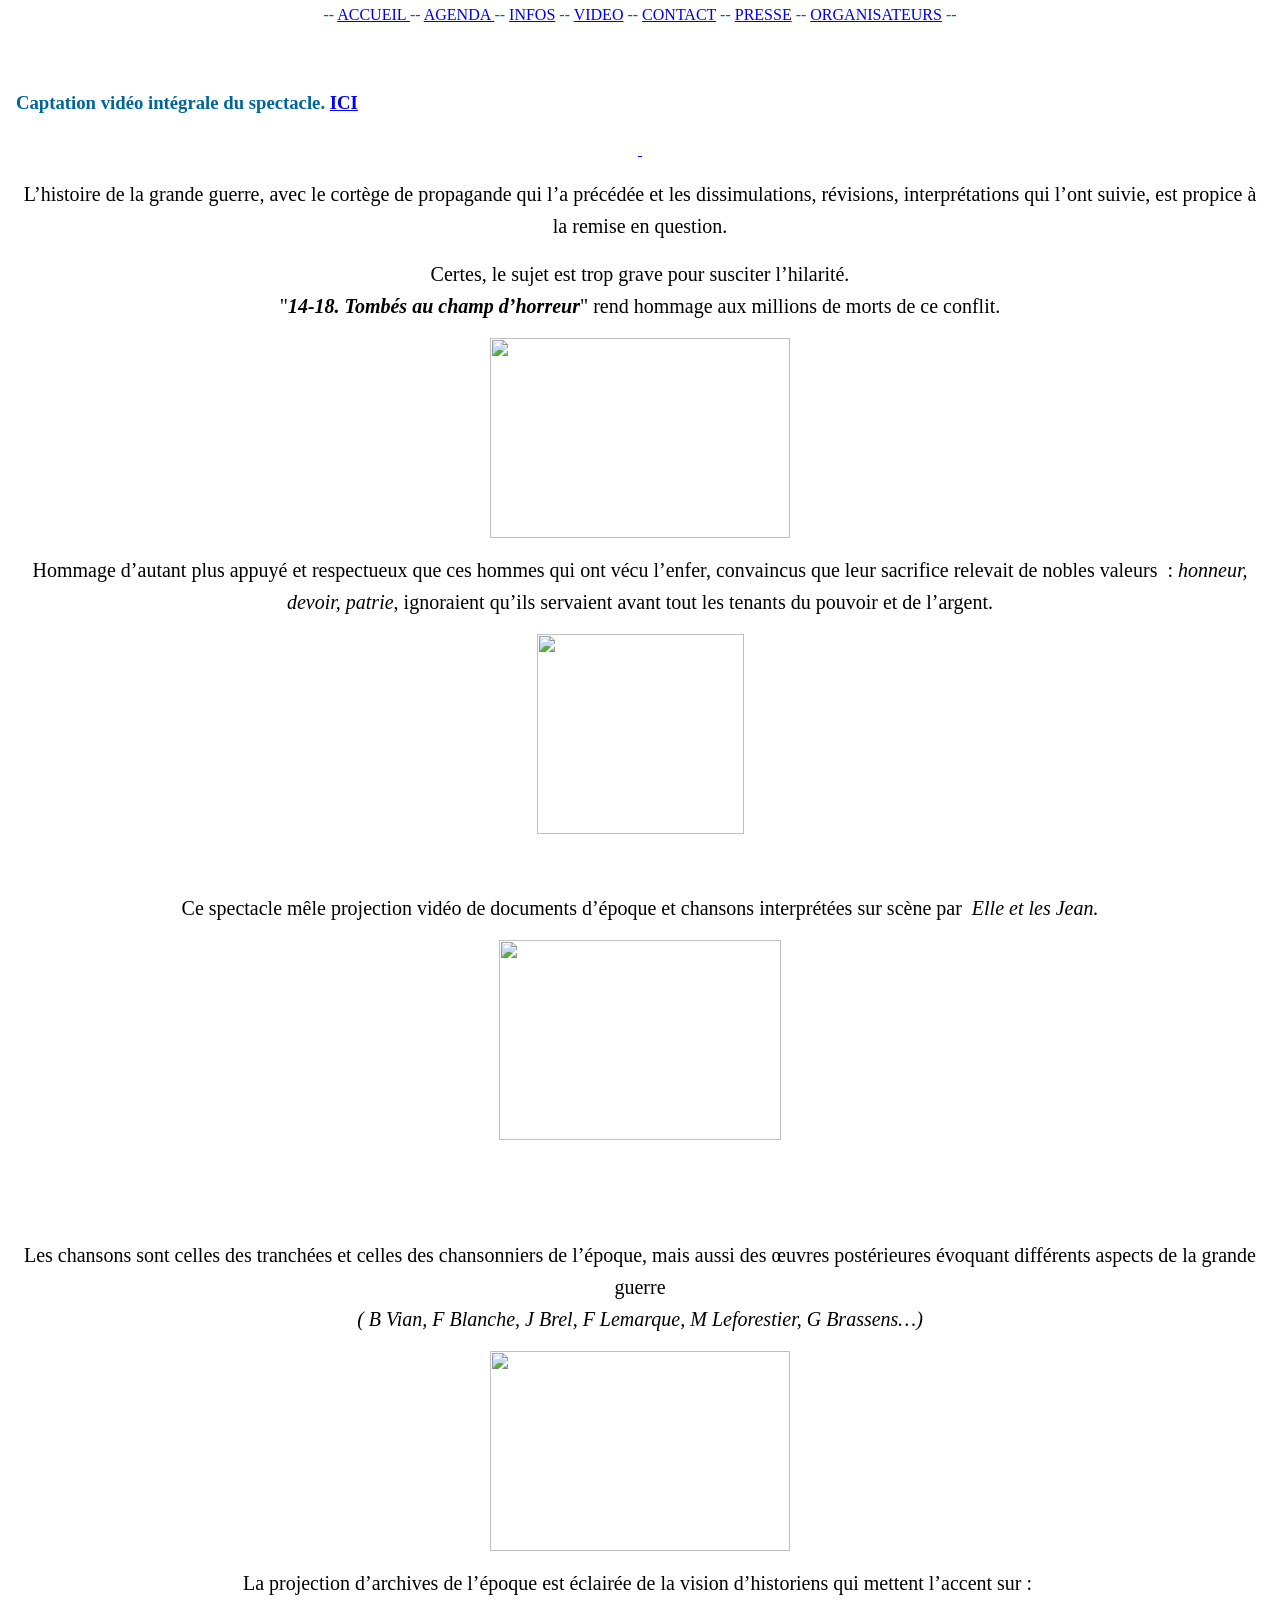
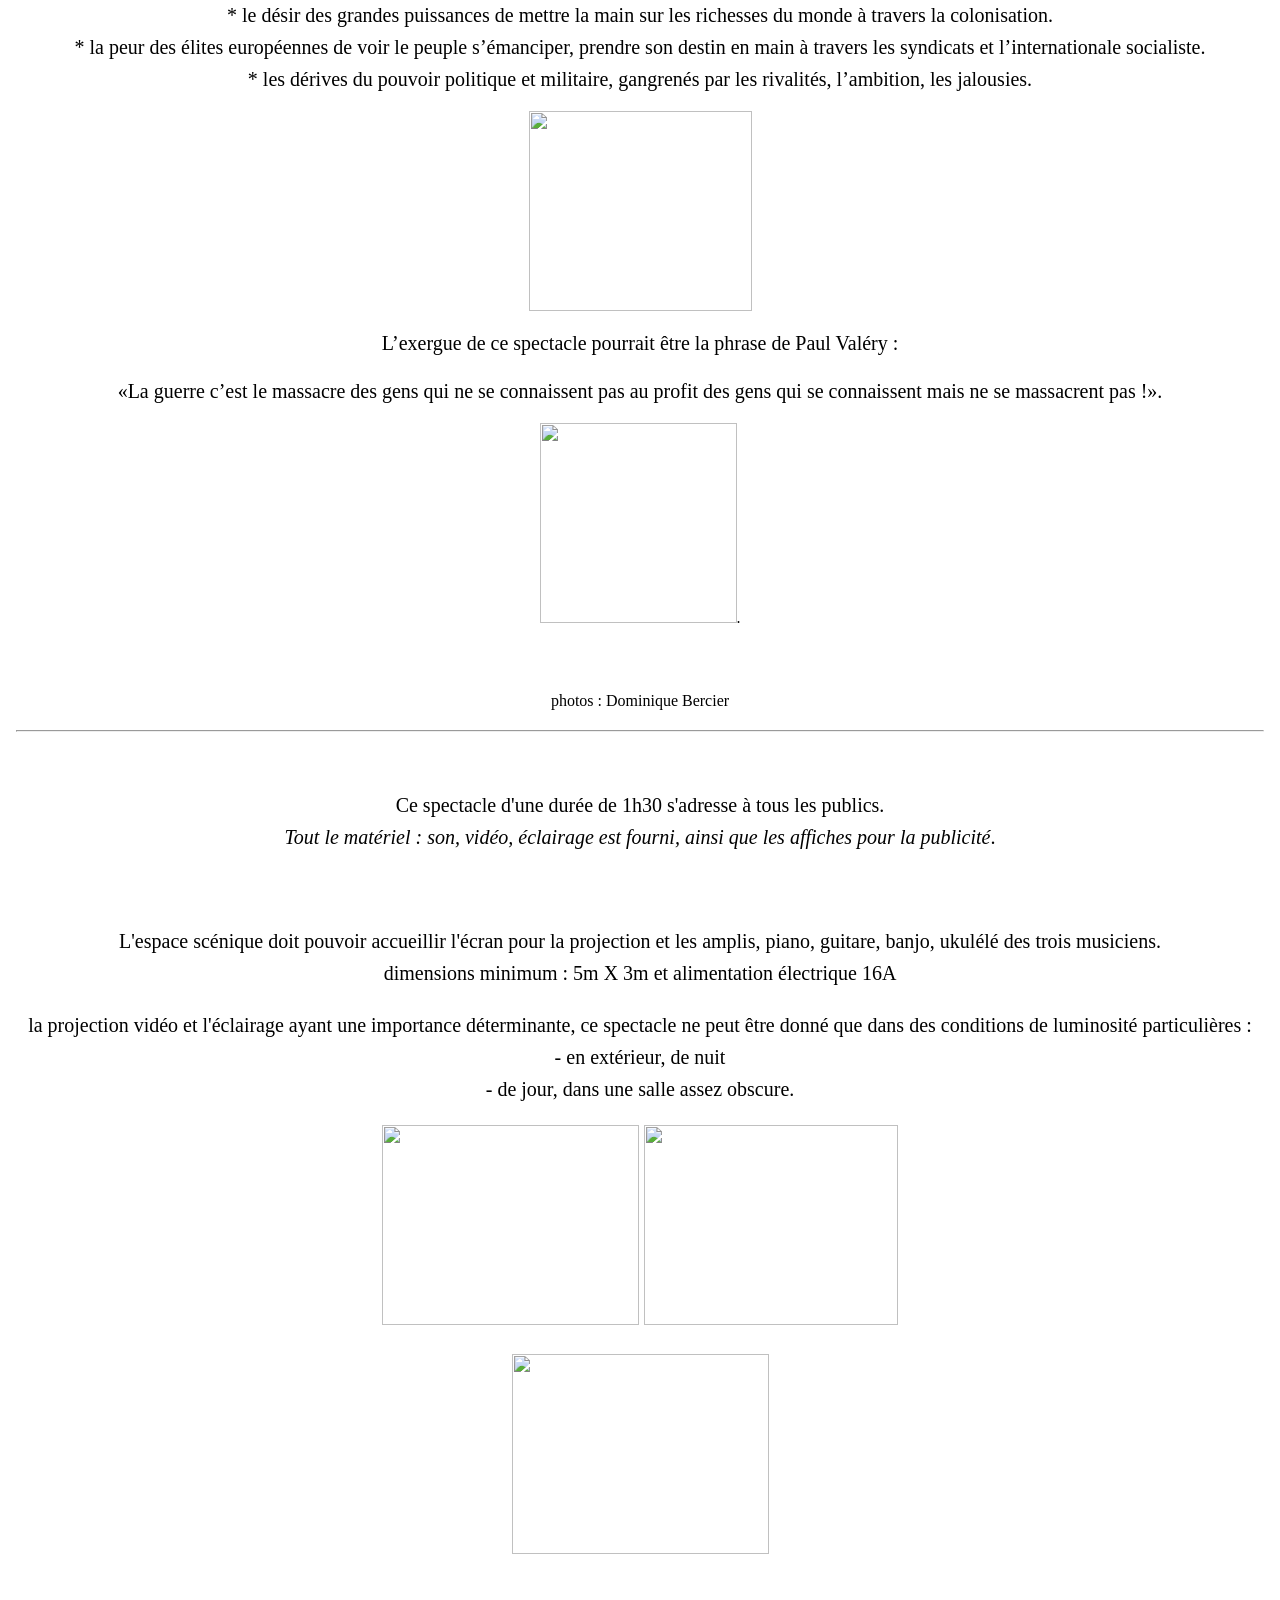
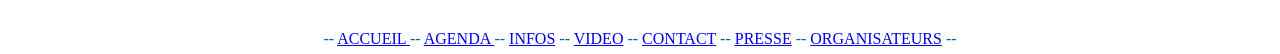
==== 14.htm @ 4e1763c3 "Add files via upload" ====
<!DOCTYPE HTML PUBLIC "-//W3C//DTD HTML 4.01 Transitional//EN"
"http://www.w3.org/TR/html4/loose.dtd">
<html>
<head>
<title> Elle et les Jean. 14 18, tomb�s au champ d'horreur</title>
<meta http-equiv="Content-Type" content="text/html; charset=iso-8859-1">
<meta name="viewport" content="width=device-width, initial-scale=1">
<link rel="stylesheet" href="style.css" />
<link rel="stylesheet" media="screen and (max-width: 640px)" href="smallscreen.css" type="text/css" />

<link rel="stylesheet" href="style.css" />
<style type="text/css">
<!--

body {
	background-color: #FFFFFF; padding:2px 1em;
}

margin-left: auto;
margin-right: auto;
width: 900px;

}

#global {

position:relative;
left:50%;
width:900px;
margin:0 0 0 -450px;

}
.style19 {font-size: 12px; font-weight: bold; }
.style25 {color: #FFFFFF}
.style8 {
	font-size: 16px;
	color: #000;
	font-family: Georgia, "Times New Roman", Times, serif;
}
.style12 {	font-size: 24px;
	color: #000000;
}
.style14 {font-size: 12px}
.style26 {
	color: #CCCCCC;
	font-size: 18px;
	text-align: justify;
}
.style28 {font-size: 12px; font-weight: bold; color: #FFFFFF; }
.Style30 {color: #FFFFFF; font-weight: bold; }
.Style31 {color: #FFFFFF; font-size: 12px; }
.style21 {color: #000000}
.Style32 {color: #99FF00}
.Style35 {
	font-size: 24px;
	font-weight: bold;
	color: #FF3333;
}
.Style45 {
	color: #99CC99;
	font-size: large;
}
.Style50 {font-size: larger; font-style: italic;}
.Style51 {font-family: Georgia, "Times New Roman", Times, serif}
.Style52 {
	font-family: Geneva, Arial, Helvetica, sans-serif;
	font-style: normal;
	font-size: 18px;
	color: #D6D6D6;
	text-align: justify;
}
.Style57 {
	color: #FFFF00;
	font-size: x-small;
}
.Style59 {
	font-family: Geneva, Arial, Helvetica, sans-serif;
	font-weight: bold;
	color: #FF0000;
	font-size: 16px;
}
.Style61 {
	color: #FF00FF;
	font-size: 12px;
	font-weight: bold;
}
.style62 {font-family: Geneva, Arial, Helvetica, sans-serif; font-weight: bold; color: #FFFFFF; }
.style63 {
	font-size: larger;
	font-family: Georgia, "Times New Roman", Times, serif;
	color: #000;
}
.style64 {font-size: 24px}
.style66 {font-family: Georgia, "Times New Roman", Times, serif; font-size: smaller; }
.style68 {font-family: Georgia, "Times New Roman", Times, serif; font-size: 18px; }
body,td,th {
	color: #006699;
}
#apDiv1 {
	position: absolute;
	left: 150px;
	top: 480px;
	width: 570px;
	height: 40px;
	z-index: 20;
}
#apDiv2 {
	position: absolute;
	left: 370px;
	top: 2626px;
	width: 558px;
	height: 264px;
	z-index: 21;
}
#apDiv3 {
	position: absolute;
	left: 696px;
	top: 2106px;
	width: 352px;
	height: 460px;
	z-index: 22;
}
#apDiv4 {
	position: absolute;
	left: 362px;
	top: 2921px;
	width: 574px;
	height: 201px;
	z-index: 23;
}
#apDiv5 {
	position: absolute;
	left: 95px;
	top: 2124px;
	width: 472px;
	height: 373px;
	z-index: 24;
	color: #CCF;
	font-size: 24px;
	font-weight: bold;
	visibility: visible;
	background-image: url(../photos/petit/006%20light%20petit.jpg);
}
.blanc {
	color: #CCF;
	font-size: 16px;
	text-align: justify;
}
.noir {	color: #000;
	font-size: 20px;
	text-align: left;
}

}
.justifi� .noir {
	text-align: justify;
	font-style: normal;
	font-weight: bold;
}
.ita {	font-style: italic;
}
#apDiv5 .blanc .style12 .blanc {
	font-size: 16px;
}
#apDiv5 p .blanc .style12 .blanc .blanc {
	font-size: 14px;
}
#Layer5 .Style45 em {
}
#apDiv5 p {
	color: #CCF;
	text-align: justify;
}
#Layer12 div .Style35 .Style35 {
	font-size: 18px;
}
#apDiv5 .Style45 {
	color: #9F9;
}
#apDiv6 {
	position: absolute;
	left: 670px;
	top: 526px;
	width: 535px;
	height: 785px;
	z-index: 25;
	color: #F0F;
}
.itin�rant {
	font-size: 24px;
	color: #FF0033;
	text-align: center;
	font-family: Georgia, "Times New Roman", Times, serif;
}
#apDiv6 .itin�rant strong em {
	font-size: 30px;
}
#apDiv6 .Style52 {
	color: #CFC;
	font-weight: normal;
	text-align: justify;
}
#Layer5 .itin�rant strong em {
	font-size: 30px;
}
.container {
	width: 100%;
	max-width: 1260px;/* une valeur ��max-width�� peut s'av�rer utile pour �viter que cette mise en page ne soit trop large sur un moniteur de grande taille. La lisibilit� de la longueur de ligne est ainsi am�lior�e. IE6 ne tient pas compte de cette d�claration. */
	min-width: 1080px;/* une valeur ��min-width�� peut s'av�rer utile pour �viter que cette mise en page ne soit trop �troite. La longueur de ligne est ainsi plus lisible dans les colonnes lat�rales. IE6 ne tient pas compte de cette d�claration. */
	background-color: #FFF;
	margin: 0 auto; /* la valeur automatique sur les c�t�s, associ�e � la largeur, permet de centrer la mise en page. Elle n'est pas n�cessaire si vous fixez la largeur du conteneur � 100%. */
}

/* ~~ Informations de mise en page. ~~ 

1) La marge int�rieure n'est plac�e qu'en haut et/ou en bas de la div. Les �l�ments � l'int�rieur de cette div poss�deront une marge int�rieure sur les c�t�s. Vous �vitez ainsi de devoir recourir � des ��calculs de mod�le de bo�te��. N'oubliez pas que si vous ajoutez une marge int�rieure lat�rale ou une bordure � la div proprement dite, elle sera ajout�e � la largeur que vous d�finissez pour cr�er la largeur totale. Vous pouvez �galement supprimer la marge int�rieure de l'�l�ment dans la div et placer une seconde div � l'int�rieur, sans largeur et poss�dant une marge int�rieure appropri�e pour votre concept.

*/
.content {
	padding: 10px 0;
}

/* ~~ Ce s�lecteur group� donne de l'espace aux listes dans la zone .content ~~ */
.video-responsive { overflow:hidden; padding-bottom:56.25%; 

position:relative; height:0;}

.video-responsive iframe { left:0; top:0; height:100%;
 width:100%; position:absolute;}
 
.content ul, .content ol { 
	padding: 0 15px 15px 40px; /* cette marge int�rieure refl�te la marge int�rieure droite dans les en-t�tes et la r�gle de paragraphe ci-dessus. Une marge int�rieure a �t� plac�e en bas, afin d'assurer un espace entre les autres �l�ments des listes, et � gauche pour cr�er le retrait. Vous pouvez les r�gler comme bon vous semble. */
}

#cache {display:none}
#cache1 {display:none}
#apDiv7 {
	position: absolute;
	left: 96px;
	top: 1475px;
	width: 351px;
	height: 521px;
	z-index: 26;
}
-->
</style>
<script src="Scripts/swfobject_modified.js" type="text/javascript"></script>
<script language="JavaScript" type="text/JavaScript">
<!--
function MM_reloadPage(init) {  //reloads the window if Nav4 resized
  if (init==true) with (navigator) {if ((appName=="Netscape")&&(parseInt(appVersion)==4)) {
    document.MM_pgW=innerWidth; document.MM_pgH=innerHeight; onresize=MM_reloadPage; }}
  else if (innerWidth!=document.MM_pgW || innerHeight!=document.MM_pgH) location.reload();
}
MM_reloadPage(true);
//-->
</script>
</head>

<body>
<!--bandeau menu-->
<div style="text-align: center">
-- <a href="../index.htm">ACCUEIL </a>-- <a href="../agenda.htm#actu">AGENDA </a>-- <a href="../info.htm">INFOS</a> -- <a href="../live/live.htm">VIDEO</a> -- <a href="formulaire.html">CONTACT</a> -- <a href="../presse.htm">PRESSE</a> -- <a href="../doc.htm">ORGANISATEURS</a> -- </div>


<p>&nbsp;</p>
<h3>Captation vid�o int�grale du spectacle. <a href="https://www.youtube.com/watch?v=faBZdZkxmvc&t=3705s">ICI</a></h3>

<!-- page sur 2 colonnes-->
<section class="grid-2 has-gutter-xl">


      
  <div class="style8">
    <div style="text-align: center">
		
	  <p class="justifi�"><a href="https://www.youtube.com/watch?v=qpslfGrH_QQ">&nbsp; </a></p>
   <p class="justifi�"><span class="noir">L&rsquo;histoire de la grande guerre, avec le cort�ge de  propagande qui l&rsquo;a pr�c�d�e et les dissimulations, r�visions, interpr�tations  qui l&rsquo;ont suivie, est propice � la remise en question.</span></p>
   <p class="justifi�"><span class="noir">Certes, le sujet est trop grave pour susciter l&rsquo;hilarit�. <br />
  &quot;<strong><em>14-18. Tomb�s au champ d&rsquo;horreur</em></strong>&quot; rend  hommage aux millions de morts de ce conflit.</span></p>
      <p class="justifi�"><img src="photos/14 18/JPEG/14 18 (2).jpg" width="300" height="200" /></p>
      <div class="droit"></div>
      <p class="justifi�"><span class="noir">Hommage d&rsquo;autant plus appuy� et respectueux que ces hommes  qui ont v�cu l&rsquo;enfer, convaincus que leur sacrifice relevait de nobles  valeurs&nbsp;        : <em>honneur, devoir, patrie</em>, ignoraient qu&rsquo;ils servaient avant  tout les tenants du pouvoir et de l&rsquo;argent.</span></p>
      <p class="justifi�"><img src="photos/14 18/JPEG/14 18 (19).jpg" width="207" height="200" /></p>
      <p class="justifi�">&nbsp;</p>
      <div class="ital"><span class="noir">Ce spectacle m�le projection vid�o de documents d&rsquo;�poque et  chansons interpr�t�es sur sc�ne par� <em>Elle  et les Jean.<br />
        </em></span></div>
      <p class="justifi�"><img src="photos/14 18/JPEG/14 18 (13).jpg" width="282" height="200" /></p>
      <p>&nbsp;</p>
      <p>&nbsp;</p>
      <div class="rouge36"></div>
      

    
    
    </div>
  </div>
   
  
    <!-- fin de 1ere div -->
   
    <div class="style8">
    <div style="text-align: center">
      <p class="justifi�"><span class="ital"><span class="noir">Les chansons sont celles des tranch�es et celles des  chansonniers de l&rsquo;�poque, mais aussi des �uvres post�rieures �voquant  diff�rents aspects de la grande guerre<br />
      <em>( B Vian, F Blanche,  J Brel, F Lemarque, M Leforestier, G Brassens�)</em></span></span></p>
      <p class="justifi�"><img src="photos/14 18/JPEG/14 18 (12).jpg" width="300" height="200" /></p>
      <p class="justifi�"><span class="noir">La projection d&rsquo;archives de l&rsquo;�poque est �clair�e de la  vision d&rsquo;historiens qui mettent l&rsquo;accent sur :&nbsp;</span><span class="noir"><br />
        <span class="gauche">* le d�sir des grandes puissances de mettre la main sur les  richesses du monde � travers la colonisation.<br />
          * la peur des �lites europ�ennes de voir le peuple  s&rsquo;�manciper, prendre son destin en main � travers les syndicats et  l&rsquo;internationale socialiste.<br />
      *  les d�rives du pouvoir politique et militaire,  gangren�s par les rivalit�s, l&rsquo;ambition, les jalousies.</span></span></p>
      <p><img src="photos/14 18/JPEG/14 18 (5).jpg" width="223" height="200" /></p>
      <p><span class="noir">L&rsquo;exergue de ce spectacle pourrait �tre la phrase de Paul  Val�ry&nbsp;:</span></p>
      <div class="rouge36"><span class="gras"><span class="noir">�La guerre c&rsquo;est le massacre des gens qui ne se  connaissent pas au profit des gens qui se connaissent mais ne se massacrent pas  !�.</span></span>    </div>
      <p><img src="photos/14 18/JPEG/14 18 (11).jpg" width="197" height="200" />.</p>
    <p>&nbsp;</p>
    <p>photos : Dominique Bercier</p>
 </div>
</div>

    <!--fin de 2�me div ( 2�me colonne)-->
    
    
</section>
<!--bas de page-->
<hr>


<p>&nbsp;</p>

      <div class="noir" style="text-align: center">Ce spectacle d'une dur�e de 1h30 s'adresse � tous les publics.<br />
        <span class="ita">Tout le mat�riel : son, vid�o, �clairage est fourni, ainsi que les affiches pour la publicit�</span><span class="ital">.</span></p>
  <p class="noir">&nbsp;      </p>
      <p>L'espace sc�nique doit pouvoir accueillir l'�cran pour la projection et les amplis, piano, guitare,  banjo, ukul�l� des trois musiciens.<br />
        <span class="droit">dimensions minimum :  5m X 3m  et alimentation �lectrique 16A</span>      
        </p>
     
      la projection vid�o et l'�clairage ayant une importance d�terminante, ce spectacle ne peut �tre donn� que dans des conditions de luminosit� particuli�res : </span></span><br />
        - en ext�rieur, de nuit<br />
  - de jour, dans une salle assez obscure.</p>
      <p>
  </p>
        <p><img src="photos/14 18/JPEG/14 18 (25).jpg" width="257" height="200" />  <img src="photos/14 18/JPEG/14 18 (28).jpg" width="254" height="200" /></p>
          </p>
        </p><img src="http://bbkiss.free.fr/images/affiche14.jpg" width="257" height="200" /> 
        <p>&nbsp;</p>
</div></div>
      
    <!-- bandeau menu -->  
<div style="text-align: center">
-- <a href="../index.htm">ACCUEIL </a>-- <a href="../agenda.htm#actu">AGENDA </a>-- <a href="../info.htm">INFOS</a> -- <a href="../live/live.htm">VIDEO</a> -- <a href="formulaire.html">CONTACT</a> -- <a href="../presse.htm">PRESSE</a> -- <a href="../doc.htm">ORGANISATEURS</a> -- </div>

</body>
</html>
---- style.css ----
/* --- Styles Généraux & Modernes --- */
:root {
    --primary-color: #006699;
    --text-color: #212529;
    --bg-color: #ffffff;
    --accent-red: #ff3333;
    --light-bg: #f8f9fa;
}



body {
    background-color: var(--bg-color);
    color: var(--text-color);
    font-family: Georgia, "Times New Roman", Times, serif;
    margin: 0;
    padding: 0;
    line-height: 1.6;
}

/* --- Navigation --- */
.site-header, .site-footer {
    text-align: center;
    padding: 1.5rem 1rem;
    background-color: var(--light-bg);
    border-bottom: 1px solid #eaeaea;
    border-top: 1px solid #eaeaea;
    margin-bottom: 2rem;
}

.main-nav a {
    color: var(--primary-color);
    text-decoration: none;
    font-weight: bold;
    margin: 0 10px;
    font-family: Geneva, Arial, Helvetica, sans-serif;
    font-size: 0.9rem;
    transition: color 0.2s ease;
}

.main-nav a:hover {
    color: var(--accent-red);
    text-decoration: underline;
}

/* --- Conteneur Principal & Grille Responsive --- */
.container {
    max-width: 1200px;
    margin: 0 auto;
    padding: 0 1.5rem 3rem 1.5rem;
}

.grid-layout {
    display: grid;
    grid-template-columns: 1fr;
    gap: 2.5rem;
}

@media (min-width: 900px) {
    .grid-layout {
        grid-template-columns: 1fr 1fr;
    }
}

.content-card {
    display: flex;
    flex-direction: column;
    gap: 1rem;
    background: #fdfdfd;
    padding: 1.5rem;
    border-radius: 8px;
    box-shadow: 0 2px 8px rgba(0, 0, 0, 0.04);
}

/* --- Typographie & Titres --- */
h2 {
    font-size: 1.2rem;
    color: var(--primary-color);
    font-family: Georgia, serif;
    margin: 0;
}

.quote-text {
    font-size: 1rem;
    color: #333;
    font-style: italic;
    background: var(--light-bg);
    padding: 1rem;
    border-left: 4px solid var(--primary-color);
}

.author {
    display: block;
    font-size: 0.85rem;
    color: #666;
    margin-top: 0.3rem;
}

.highlight-title {
    color: var(--accent-red);
    font-weight: bold;
    margin: 0;
}

.subtitle-red {
    color: var(--accent-red);
    font-size: 1.2rem;
}

.small-note {
    font-size: 0.85rem;
    color: #666;
    font-style: italic;
}

/* --- Images & Vidéos Responsives --- */
img.responsive-img {
    width: 70%;
    height: auto;
    max-height: 400px;
    object-fit: cover;
    border-radius: 6px;
    margin: 0 auto;
    box-shadow: 0 2px 5px rgba(0,0,0,0.1);
}

.video-responsive {
    position: relative;
    overflow: hidden;
    padding-bottom: 56.25%; /* Ratio 16:9 */
    height: 0;
    background: #000;
    border-radius: 6px;
}

.video-responsive iframe {
    position: absolute;
    top: 0;
    left: 0;
    width: 100%;
    height: 100%;
    border: 0;
}

/* --- Éléments Interactifs & Boutons --- */
.hidden-content {
    display: none;
    animation: fadeIn 0.4s ease-in-out;
}

.btn-toggle {
    background: none;
    border: none;
    color: var(--accent-red);
    font-weight: bold;
    font-size: 1rem;
    cursor: pointer;
    padding: 0;
    text-align: left;
    text-decoration: underline;
    margin: 0.5rem 0;
}

.btn-toggle:hover {
    color: #000;
}

.link-btn {
    color: var(--primary-color);
    font-weight: bold;
    text-decoration: underline;
}

.separator-space {
    margin: 2rem 0;
}

@keyframes fadeIn {
    from { opacity: 0; }
    to { opacity: 1; }
}

/* --- Styles Améliorés pour l'Agenda --- */
.agenda-year-section {
    margin-bottom: 3.5rem;
}

.agenda-city {
    color: var(--accent-red); /* Utilise la couleur rouge définie dans vos variables */
    font-weight: bold;
}

.agenda-year-header {
    background-color: var(--primary-color);
    color: #ffffff;
    padding: 1rem 1.5rem;
    border-radius: 6px 6px 0 0;
    display: flex;
    justify-content: space-between;
    align-items: center;
    font-family: Geneva, Arial, Helvetica, sans-serif;
}

.agenda-year-header h2 {
    color: #ffffff;
    margin: 0;
    font-size: 1.2rem;
}

.agenda-list {
    list-style: none;
    padding: 0;
    margin: 0;
    background-color: var(--bg-color);
    border: 1px solid #eaeaea;
    border-top: none;
    border-radius: 0 0 6px 6px;
    box-shadow: 0 4px 12px rgba(0, 0, 0, 0.03);
}

.agenda-item {
    display: flex;
    flex-wrap: wrap;
    align-items: center;
    padding: 1.1rem 1.5rem;
    border-bottom: 1px solid #e9ecef; /* Ligne de séparation nette entre chaque date */
    transition: background-color 0.2s ease;
}

/* Supprime la bordure sur le dernier élément de la liste */
.agenda-item:last-child {
    border-bottom: none;
}

/* Effet au survol de la souris pour un meilleur confort de lecture */
.agenda-item:hover {
    background-color: var(--light-bg);
}

.agenda-date {
    font-weight: bold;
    color: var(--primary-color);
    width: 180px;
    flex-shrink: 0;
}

.agenda-details {
    display: flex;
    flex-wrap: wrap;
    align-items: center;
    gap: 0.5rem;
    flex-grow: 1;
}

.agenda-city {
    font-weight: bold;
    color: var(--text-color);
}

.agenda-dept {
    color: #666;
    font-size: 0.9rem;
}

.agenda-venue {
    color: #495057;
}

.agenda-time {
    margin-left: auto;
    font-weight: bold;
    color: var(--primary-color);
    background-color: var(--light-bg);
    padding: 0.2rem 0.6rem;
    border-radius: 4px;
    border: 1px solid #dee2e6;
}

/* Adaptation pour les écrans mobiles */
@media (max-width: 768px) {
    .agenda-item {
        flex-direction: column;
        align-items: flex-start;
        gap: 0.4rem;
        padding: 1rem;
    }

    .agenda-date {
        width: 100%;
        border-bottom: 1px dashed #dee2e6;
        padding-bottom: 0.3rem;
        margin-bottom: 0.2rem;
    }

    .agenda-time {
        margin-left: 0;
        margin-top: 0.3rem;
    }
}
}

/* Adaptation Mobile */
@media (max-width: 700px) {
    .agenda-table .col-headers {
        display: none;
    }

    .agenda-table tbody tr {
        display: block;
        padding: 0.8rem 1rem;
        border-bottom: 1px solid #dfe3e8;
    }

    .agenda-table td {
        display: block;
        width: 100%;
        padding: 0.2rem 0;
        border: none;
        text-align: left;
    }

    .col-time {
        text-align: left;
    }
}
/* --- Forcer la couleur rouge pour toutes les villes de l'agenda --- */
.agenda-details .agenda-city {
    color: var(--accent-red) !important;
    font-weight: bold;
}
---- style.css ----
/* --- Styles Généraux & Modernes --- */
:root {
    --primary-color: #006699;
    --text-color: #212529;
    --bg-color: #ffffff;
    --accent-red: #ff3333;
    --light-bg: #f8f9fa;
}



body {
    background-color: var(--bg-color);
    color: var(--text-color);
    font-family: Georgia, "Times New Roman", Times, serif;
    margin: 0;
    padding: 0;
    line-height: 1.6;
}

/* --- Navigation --- */
.site-header, .site-footer {
    text-align: center;
    padding: 1.5rem 1rem;
    background-color: var(--light-bg);
    border-bottom: 1px solid #eaeaea;
    border-top: 1px solid #eaeaea;
    margin-bottom: 2rem;
}

.main-nav a {
    color: var(--primary-color);
    text-decoration: none;
    font-weight: bold;
    margin: 0 10px;
    font-family: Geneva, Arial, Helvetica, sans-serif;
    font-size: 0.9rem;
    transition: color 0.2s ease;
}

.main-nav a:hover {
    color: var(--accent-red);
    text-decoration: underline;
}

/* --- Conteneur Principal & Grille Responsive --- */
.container {
    max-width: 1200px;
    margin: 0 auto;
    padding: 0 1.5rem 3rem 1.5rem;
}

.grid-layout {
    display: grid;
    grid-template-columns: 1fr;
    gap: 2.5rem;
}

@media (min-width: 900px) {
    .grid-layout {
        grid-template-columns: 1fr 1fr;
    }
}

.content-card {
    display: flex;
    flex-direction: column;
    gap: 1rem;
    background: #fdfdfd;
    padding: 1.5rem;
    border-radius: 8px;
    box-shadow: 0 2px 8px rgba(0, 0, 0, 0.04);
}

/* --- Typographie & Titres --- */
h2 {
    font-size: 1.2rem;
    color: var(--primary-color);
    font-family: Georgia, serif;
    margin: 0;
}

.quote-text {
    font-size: 1rem;
    color: #333;
    font-style: italic;
    background: var(--light-bg);
    padding: 1rem;
    border-left: 4px solid var(--primary-color);
}

.author {
    display: block;
    font-size: 0.85rem;
    color: #666;
    margin-top: 0.3rem;
}

.highlight-title {
    color: var(--accent-red);
    font-weight: bold;
    margin: 0;
}

.subtitle-red {
    color: var(--accent-red);
    font-size: 1.2rem;
}

.small-note {
    font-size: 0.85rem;
    color: #666;
    font-style: italic;
}

/* --- Images & Vidéos Responsives --- */
img.responsive-img {
    width: 70%;
    height: auto;
    max-height: 400px;
    object-fit: cover;
    border-radius: 6px;
    margin: 0 auto;
    box-shadow: 0 2px 5px rgba(0,0,0,0.1);
}

.video-responsive {
    position: relative;
    overflow: hidden;
    padding-bottom: 56.25%; /* Ratio 16:9 */
    height: 0;
    background: #000;
    border-radius: 6px;
}

.video-responsive iframe {
    position: absolute;
    top: 0;
    left: 0;
    width: 100%;
    height: 100%;
    border: 0;
}

/* --- Éléments Interactifs & Boutons --- */
.hidden-content {
    display: none;
    animation: fadeIn 0.4s ease-in-out;
}

.btn-toggle {
    background: none;
    border: none;
    color: var(--accent-red);
    font-weight: bold;
    font-size: 1rem;
    cursor: pointer;
    padding: 0;
    text-align: left;
    text-decoration: underline;
    margin: 0.5rem 0;
}

.btn-toggle:hover {
    color: #000;
}

.link-btn {
    color: var(--primary-color);
    font-weight: bold;
    text-decoration: underline;
}

.separator-space {
    margin: 2rem 0;
}

@keyframes fadeIn {
    from { opacity: 0; }
    to { opacity: 1; }
}

/* --- Styles Améliorés pour l'Agenda --- */
.agenda-year-section {
    margin-bottom: 3.5rem;
}

.agenda-city {
    color: var(--accent-red); /* Utilise la couleur rouge définie dans vos variables */
    font-weight: bold;
}

.agenda-year-header {
    background-color: var(--primary-color);
    color: #ffffff;
    padding: 1rem 1.5rem;
    border-radius: 6px 6px 0 0;
    display: flex;
    justify-content: space-between;
    align-items: center;
    font-family: Geneva, Arial, Helvetica, sans-serif;
}

.agenda-year-header h2 {
    color: #ffffff;
    margin: 0;
    font-size: 1.2rem;
}

.agenda-list {
    list-style: none;
    padding: 0;
    margin: 0;
    background-color: var(--bg-color);
    border: 1px solid #eaeaea;
    border-top: none;
    border-radius: 0 0 6px 6px;
    box-shadow: 0 4px 12px rgba(0, 0, 0, 0.03);
}

.agenda-item {
    display: flex;
    flex-wrap: wrap;
    align-items: center;
    padding: 1.1rem 1.5rem;
    border-bottom: 1px solid #e9ecef; /* Ligne de séparation nette entre chaque date */
    transition: background-color 0.2s ease;
}

/* Supprime la bordure sur le dernier élément de la liste */
.agenda-item:last-child {
    border-bottom: none;
}

/* Effet au survol de la souris pour un meilleur confort de lecture */
.agenda-item:hover {
    background-color: var(--light-bg);
}

.agenda-date {
    font-weight: bold;
    color: var(--primary-color);
    width: 180px;
    flex-shrink: 0;
}

.agenda-details {
    display: flex;
    flex-wrap: wrap;
    align-items: center;
    gap: 0.5rem;
    flex-grow: 1;
}

.agenda-city {
    font-weight: bold;
    color: var(--text-color);
}

.agenda-dept {
    color: #666;
    font-size: 0.9rem;
}

.agenda-venue {
    color: #495057;
}

.agenda-time {
    margin-left: auto;
    font-weight: bold;
    color: var(--primary-color);
    background-color: var(--light-bg);
    padding: 0.2rem 0.6rem;
    border-radius: 4px;
    border: 1px solid #dee2e6;
}

/* Adaptation pour les écrans mobiles */
@media (max-width: 768px) {
    .agenda-item {
        flex-direction: column;
        align-items: flex-start;
        gap: 0.4rem;
        padding: 1rem;
    }

    .agenda-date {
        width: 100%;
        border-bottom: 1px dashed #dee2e6;
        padding-bottom: 0.3rem;
        margin-bottom: 0.2rem;
    }

    .agenda-time {
        margin-left: 0;
        margin-top: 0.3rem;
    }
}
}

/* Adaptation Mobile */
@media (max-width: 700px) {
    .agenda-table .col-headers {
        display: none;
    }

    .agenda-table tbody tr {
        display: block;
        padding: 0.8rem 1rem;
        border-bottom: 1px solid #dfe3e8;
    }

    .agenda-table td {
        display: block;
        width: 100%;
        padding: 0.2rem 0;
        border: none;
        text-align: left;
    }

    .col-time {
        text-align: left;
    }
}
/* --- Forcer la couleur rouge pour toutes les villes de l'agenda --- */
.agenda-details .agenda-city {
    color: var(--accent-red) !important;
    font-weight: bold;
}
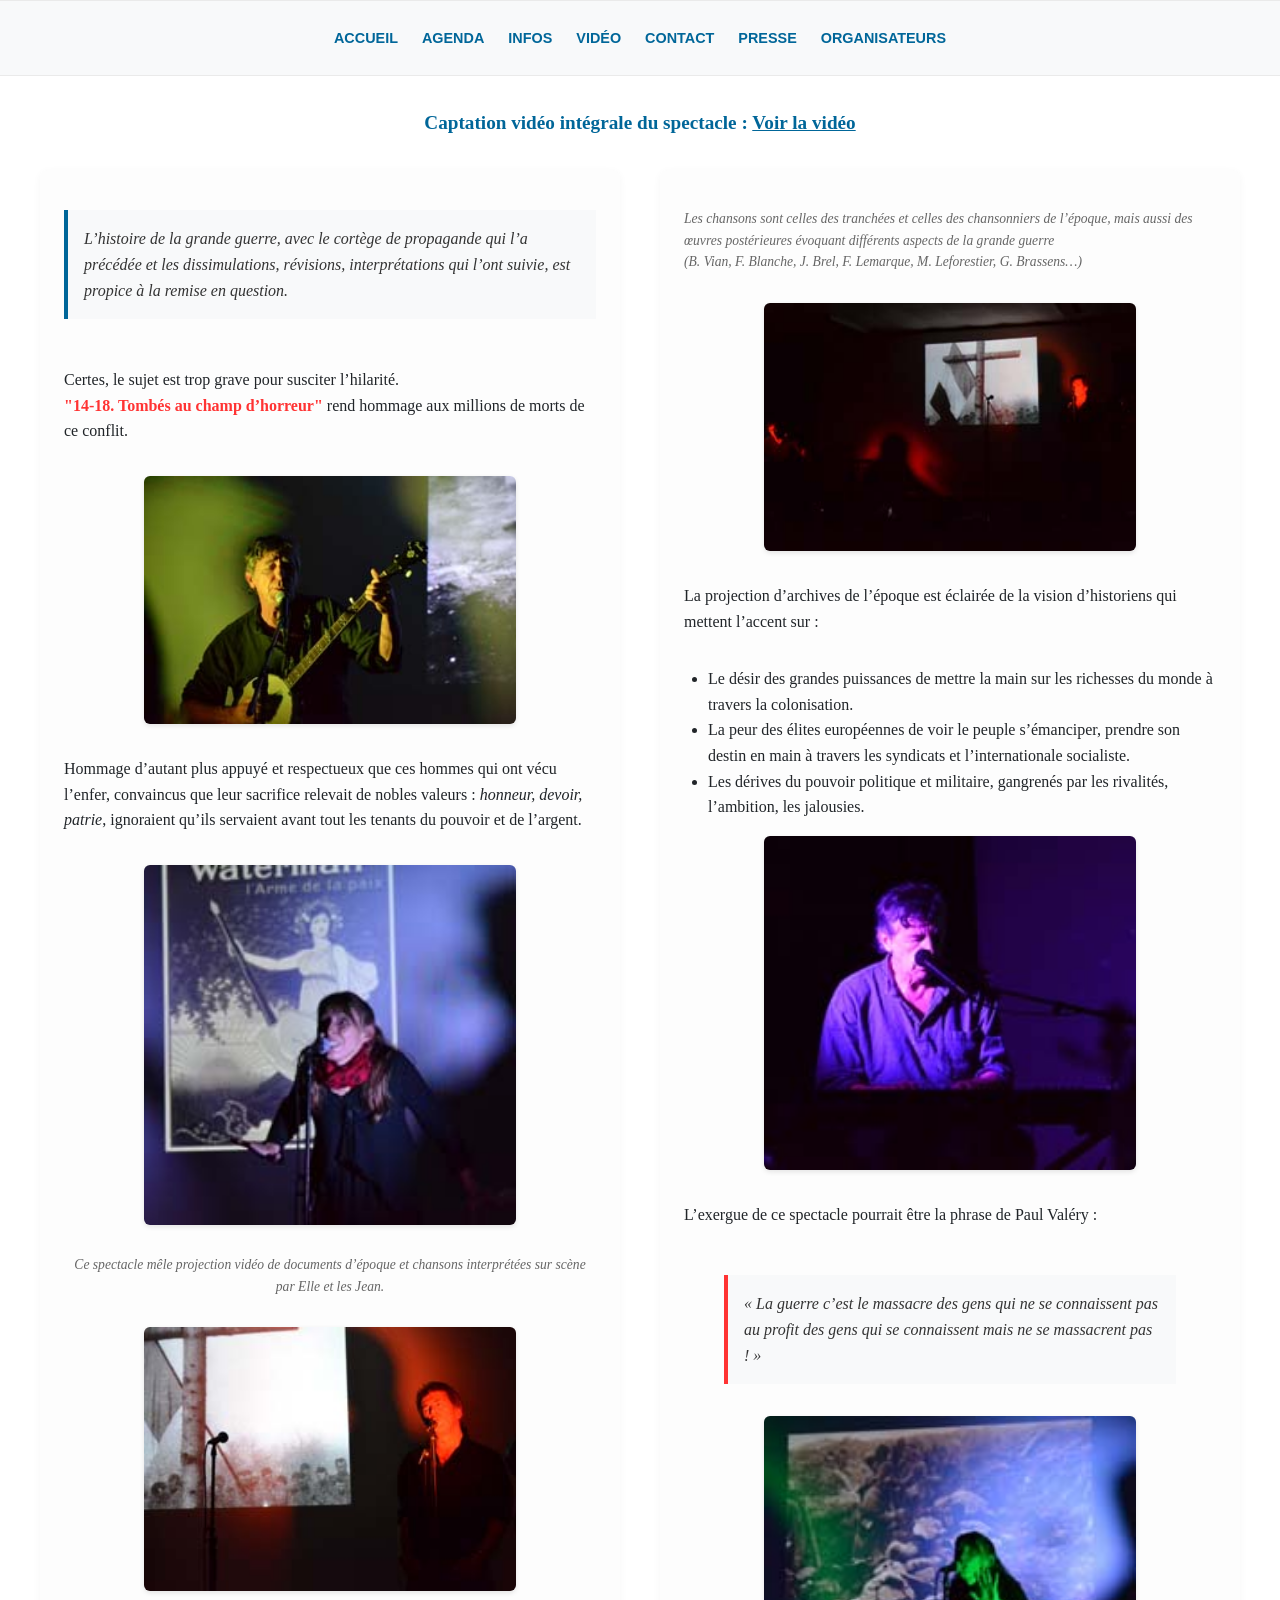
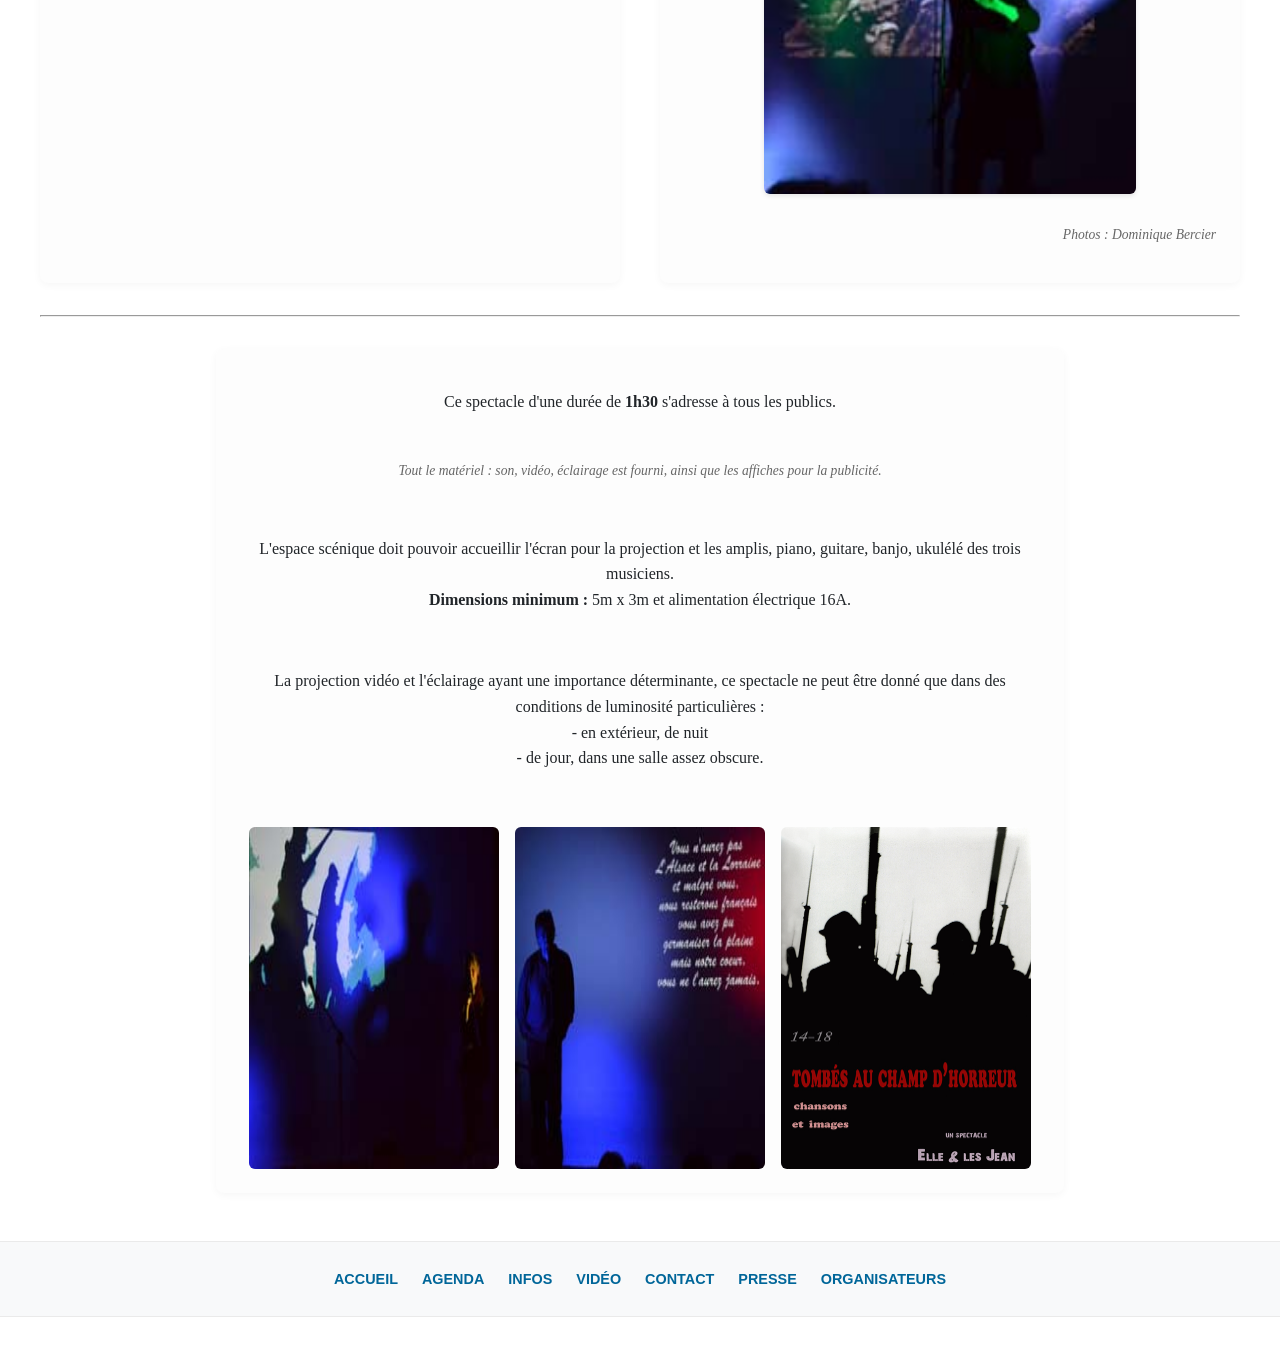
==== commit b32a3c8a: "Add files via upload" ====
--- a/14.htm
+++ b/14.htm
@@ -1,353 +1,135 @@
-<!DOCTYPE HTML PUBLIC "-//W3C//DTD HTML 4.01 Transitional//EN"
-"http://www.w3.org/TR/html4/loose.dtd">
-<html>
+<!DOCTYPE html>
+<html lang="fr">
 <head>
-<title> Elle et les Jean. 14 18, tomb�s au champ d'horreur</title>
-<meta http-equiv="Content-Type" content="text/html; charset=iso-8859-1">
+<meta charset="utf-8">
+<title>Elle et les Jean - 14-18, tombés au champ d'horreur</title>
 <meta name="viewport" content="width=device-width, initial-scale=1">
-<link rel="stylesheet" href="style.css" />
-<link rel="stylesheet" media="screen and (max-width: 640px)" href="smallscreen.css" type="text/css" />
-
-<link rel="stylesheet" href="style.css" />
-<style type="text/css">
-<!--
-
-body {
-	background-color: #FFFFFF; padding:2px 1em;
-}
-
-margin-left: auto;
-margin-right: auto;
-width: 900px;
-
-}
-
-#global {
-
-position:relative;
-left:50%;
-width:900px;
-margin:0 0 0 -450px;
-
-}
-.style19 {font-size: 12px; font-weight: bold; }
-.style25 {color: #FFFFFF}
-.style8 {
-	font-size: 16px;
-	color: #000;
-	font-family: Georgia, "Times New Roman", Times, serif;
-}
-.style12 {	font-size: 24px;
-	color: #000000;
-}
-.style14 {font-size: 12px}
-.style26 {
-	color: #CCCCCC;
-	font-size: 18px;
-	text-align: justify;
-}
-.style28 {font-size: 12px; font-weight: bold; color: #FFFFFF; }
-.Style30 {color: #FFFFFF; font-weight: bold; }
-.Style31 {color: #FFFFFF; font-size: 12px; }
-.style21 {color: #000000}
-.Style32 {color: #99FF00}
-.Style35 {
-	font-size: 24px;
-	font-weight: bold;
-	color: #FF3333;
-}
-.Style45 {
-	color: #99CC99;
-	font-size: large;
-}
-.Style50 {font-size: larger; font-style: italic;}
-.Style51 {font-family: Georgia, "Times New Roman", Times, serif}
-.Style52 {
-	font-family: Geneva, Arial, Helvetica, sans-serif;
-	font-style: normal;
-	font-size: 18px;
-	color: #D6D6D6;
-	text-align: justify;
-}
-.Style57 {
-	color: #FFFF00;
-	font-size: x-small;
-}
-.Style59 {
-	font-family: Geneva, Arial, Helvetica, sans-serif;
-	font-weight: bold;
-	color: #FF0000;
-	font-size: 16px;
-}
-.Style61 {
-	color: #FF00FF;
-	font-size: 12px;
-	font-weight: bold;
-}
-.style62 {font-family: Geneva, Arial, Helvetica, sans-serif; font-weight: bold; color: #FFFFFF; }
-.style63 {
-	font-size: larger;
-	font-family: Georgia, "Times New Roman", Times, serif;
-	color: #000;
-}
-.style64 {font-size: 24px}
-.style66 {font-family: Georgia, "Times New Roman", Times, serif; font-size: smaller; }
-.style68 {font-family: Georgia, "Times New Roman", Times, serif; font-size: 18px; }
-body,td,th {
-	color: #006699;
-}
-#apDiv1 {
-	position: absolute;
-	left: 150px;
-	top: 480px;
-	width: 570px;
-	height: 40px;
-	z-index: 20;
-}
-#apDiv2 {
-	position: absolute;
-	left: 370px;
-	top: 2626px;
-	width: 558px;
-	height: 264px;
-	z-index: 21;
-}
-#apDiv3 {
-	position: absolute;
-	left: 696px;
-	top: 2106px;
-	width: 352px;
-	height: 460px;
-	z-index: 22;
-}
-#apDiv4 {
-	position: absolute;
-	left: 362px;
-	top: 2921px;
-	width: 574px;
-	height: 201px;
-	z-index: 23;
-}
-#apDiv5 {
-	position: absolute;
-	left: 95px;
-	top: 2124px;
-	width: 472px;
-	height: 373px;
-	z-index: 24;
-	color: #CCF;
-	font-size: 24px;
-	font-weight: bold;
-	visibility: visible;
-	background-image: url(../photos/petit/006%20light%20petit.jpg);
-}
-.blanc {
-	color: #CCF;
-	font-size: 16px;
-	text-align: justify;
-}
-.noir {	color: #000;
-	font-size: 20px;
-	text-align: left;
-}
-
-}
-.justifi� .noir {
-	text-align: justify;
-	font-style: normal;
-	font-weight: bold;
-}
-.ita {	font-style: italic;
-}
-#apDiv5 .blanc .style12 .blanc {
-	font-size: 16px;
-}
-#apDiv5 p .blanc .style12 .blanc .blanc {
-	font-size: 14px;
-}
-#Layer5 .Style45 em {
-}
-#apDiv5 p {
-	color: #CCF;
-	text-align: justify;
-}
-#Layer12 div .Style35 .Style35 {
-	font-size: 18px;
-}
-#apDiv5 .Style45 {
-	color: #9F9;
-}
-#apDiv6 {
-	position: absolute;
-	left: 670px;
-	top: 526px;
-	width: 535px;
-	height: 785px;
-	z-index: 25;
-	color: #F0F;
-}
-.itin�rant {
-	font-size: 24px;
-	color: #FF0033;
-	text-align: center;
-	font-family: Georgia, "Times New Roman", Times, serif;
-}
-#apDiv6 .itin�rant strong em {
-	font-size: 30px;
-}
-#apDiv6 .Style52 {
-	color: #CFC;
-	font-weight: normal;
-	text-align: justify;
-}
-#Layer5 .itin�rant strong em {
-	font-size: 30px;
-}
-.container {
-	width: 100%;
-	max-width: 1260px;/* une valeur ��max-width�� peut s'av�rer utile pour �viter que cette mise en page ne soit trop large sur un moniteur de grande taille. La lisibilit� de la longueur de ligne est ainsi am�lior�e. IE6 ne tient pas compte de cette d�claration. */
-	min-width: 1080px;/* une valeur ��min-width�� peut s'av�rer utile pour �viter que cette mise en page ne soit trop �troite. La longueur de ligne est ainsi plus lisible dans les colonnes lat�rales. IE6 ne tient pas compte de cette d�claration. */
-	background-color: #FFF;
-	margin: 0 auto; /* la valeur automatique sur les c�t�s, associ�e � la largeur, permet de centrer la mise en page. Elle n'est pas n�cessaire si vous fixez la largeur du conteneur � 100%. */
-}
-
-/* ~~ Informations de mise en page. ~~ 
-
-1) La marge int�rieure n'est plac�e qu'en haut et/ou en bas de la div. Les �l�ments � l'int�rieur de cette div poss�deront une marge int�rieure sur les c�t�s. Vous �vitez ainsi de devoir recourir � des ��calculs de mod�le de bo�te��. N'oubliez pas que si vous ajoutez une marge int�rieure lat�rale ou une bordure � la div proprement dite, elle sera ajout�e � la largeur que vous d�finissez pour cr�er la largeur totale. Vous pouvez �galement supprimer la marge int�rieure de l'�l�ment dans la div et placer une seconde div � l'int�rieur, sans largeur et poss�dant une marge int�rieure appropri�e pour votre concept.
-
-*/
-.content {
-	padding: 10px 0;
-}
-
-/* ~~ Ce s�lecteur group� donne de l'espace aux listes dans la zone .content ~~ */
-.video-responsive { overflow:hidden; padding-bottom:56.25%; 
-
-position:relative; height:0;}
-
-.video-responsive iframe { left:0; top:0; height:100%;
- width:100%; position:absolute;}
- 
-.content ul, .content ol { 
-	padding: 0 15px 15px 40px; /* cette marge int�rieure refl�te la marge int�rieure droite dans les en-t�tes et la r�gle de paragraphe ci-dessus. Une marge int�rieure a �t� plac�e en bas, afin d'assurer un espace entre les autres �l�ments des listes, et � gauche pour cr�er le retrait. Vous pouvez les r�gler comme bon vous semble. */
-}
-
-#cache {display:none}
-#cache1 {display:none}
-#apDiv7 {
-	position: absolute;
-	left: 96px;
-	top: 1475px;
-	width: 351px;
-	height: 521px;
-	z-index: 26;
-}
--->
-</style>
-<script src="Scripts/swfobject_modified.js" type="text/javascript"></script>
-<script language="JavaScript" type="text/JavaScript">
-<!--
-function MM_reloadPage(init) {  //reloads the window if Nav4 resized
-  if (init==true) with (navigator) {if ((appName=="Netscape")&&(parseInt(appVersion)==4)) {
-    document.MM_pgW=innerWidth; document.MM_pgH=innerHeight; onresize=MM_reloadPage; }}
-  else if (innerWidth!=document.MM_pgW || innerHeight!=document.MM_pgH) location.reload();
-}
-MM_reloadPage(true);
-//-->
-</script>
+<link rel="stylesheet" href="style.css">
 </head>
 
 <body>
-<!--bandeau menu-->
-<div style="text-align: center">
--- <a href="../index.htm">ACCUEIL </a>-- <a href="../agenda.htm#actu">AGENDA </a>-- <a href="../info.htm">INFOS</a> -- <a href="../live/live.htm">VIDEO</a> -- <a href="formulaire.html">CONTACT</a> -- <a href="../presse.htm">PRESSE</a> -- <a href="../doc.htm">ORGANISATEURS</a> -- </div>
 
+<!-- Bandeau menu -->
+<header class="site-header">
+    <nav class="main-nav">
+         <a href="index.html">ACCUEIL</a>
+            <a href="agenda.html">AGENDA</a>
+            <a href="info.html">INFOS</a>
+            <a href="live.html">VIDÉO</a>
+            <a href="formulaire.html">CONTACT</a>
+            <a href="presse.html">PRESSE</a>
+            <a href="doc.html">ORGANISATEURS</a>
+    </nav>
+</header>
 
-<p>&nbsp;</p>
-<h3>Captation vid�o int�grale du spectacle. <a href="https://www.youtube.com/watch?v=faBZdZkxmvc&t=3705s">ICI</a></h3>
+<main class="container">
 
-<!-- page sur 2 colonnes-->
-<section class="grid-2 has-gutter-xl">
+    <div style="text-align: center; margin-bottom: 2rem;">
+        <h2>Captation vidéo intégrale du spectacle : 
+            <a href="https://www.youtube.com/watch?v=faBZdZkxmvc&t=3705s" class="link-btn" target="_blank">Voir la vidéo</a>
+        </h2>
+    </div>
 
+    <!-- Grille en 2 colonnes responsive -->
+    <div class="grid-layout">
+        
+        <!-- Colonne 1 -->
+        <div class="content-card">
+            <p class="quote-text">
+                L’histoire de la grande guerre, avec le cortège de propagande qui l’a précédée et les dissimulations, révisions, interprétations qui l’ont suivie, est propice à la remise en question.
+            </p>
+            <p>
+                Certes, le sujet est trop grave pour susciter l’hilarité.<br>
+                <strong class="highlight-title">"14-18. Tombés au champ d’horreur"</strong> rend hommage aux millions de morts de ce conflit.
+            </p>
+            
+            <img src="photos/14 18/JPEG/14 18 (2).jpg" alt="Spectacle 14-18" class="responsive-img">
+            
+            <p>
+                Hommage d’autant plus appuyé et respectueux que ces hommes qui ont vécu l’enfer, convaincus que leur sacrifice relevait de nobles valeurs : <em>honneur, devoir, patrie</em>, ignoraient qu’ils servaient avant tout les tenants du pouvoir et de l’argent.
+            </p>
+            
+            <img src="photos/14 18/JPEG/14 18 (19).jpg" alt="Spectacle 14-18" class="responsive-img">
+            
+            <p class="small-note" style="text-align: center;">
+                Ce spectacle mêle projection vidéo de documents d’époque et chansons interprétées sur scène par <em>Elle et les Jean</em>.
+            </p>
+            
+            <img src="photos/14 18/JPEG/14 18 (13).jpg" alt="Spectacle 14-18" class="responsive-img">
+        </div>
 
-      
-  <div class="style8">
-    <div style="text-align: center">
-		
-	  <p class="justifi�"><a href="https://www.youtube.com/watch?v=qpslfGrH_QQ">&nbsp; </a></p>
-   <p class="justifi�"><span class="noir">L&rsquo;histoire de la grande guerre, avec le cort�ge de  propagande qui l&rsquo;a pr�c�d�e et les dissimulations, r�visions, interpr�tations  qui l&rsquo;ont suivie, est propice � la remise en question.</span></p>
-   <p class="justifi�"><span class="noir">Certes, le sujet est trop grave pour susciter l&rsquo;hilarit�. <br />
-  &quot;<strong><em>14-18. Tomb�s au champ d&rsquo;horreur</em></strong>&quot; rend  hommage aux millions de morts de ce conflit.</span></p>
-      <p class="justifi�"><img src="photos/14 18/JPEG/14 18 (2).jpg" width="300" height="200" /></p>
-      <div class="droit"></div>
-      <p class="justifi�"><span class="noir">Hommage d&rsquo;autant plus appuy� et respectueux que ces hommes  qui ont v�cu l&rsquo;enfer, convaincus que leur sacrifice relevait de nobles  valeurs&nbsp;        : <em>honneur, devoir, patrie</em>, ignoraient qu&rsquo;ils servaient avant  tout les tenants du pouvoir et de l&rsquo;argent.</span></p>
-      <p class="justifi�"><img src="photos/14 18/JPEG/14 18 (19).jpg" width="207" height="200" /></p>
-      <p class="justifi�">&nbsp;</p>
-      <div class="ital"><span class="noir">Ce spectacle m�le projection vid�o de documents d&rsquo;�poque et  chansons interpr�t�es sur sc�ne par� <em>Elle  et les Jean.<br />
-        </em></span></div>
-      <p class="justifi�"><img src="photos/14 18/JPEG/14 18 (13).jpg" width="282" height="200" /></p>
-      <p>&nbsp;</p>
-      <p>&nbsp;</p>
-      <div class="rouge36"></div>
-      
+        <!-- Colonne 2 -->
+        <div class="content-card">
+            <p class="small-note">
+                Les chansons sont celles des tranchées et celles des chansonniers de l’époque, mais aussi des œuvres postérieures évoquant différents aspects de la grande guerre <br>
+                <em>(B. Vian, F. Blanche, J. Brel, F. Lemarque, M. Leforestier, G. Brassens…)</em>
+            </p>
+            
+            <img src="photos/14 18/JPEG/14 18 (12).jpg" alt="Spectacle 14-18" class="responsive-img">
+            
+            <p>
+                La projection d’archives de l’époque est éclairée de la vision d’historiens qui mettent l’accent sur :
+            </p>
+            <ul style="text-align: left; padding-left: 1.5rem; margin: 0;">
+                <li>Le désir des grandes puissances de mettre la main sur les richesses du monde à travers la colonisation.</li>
+                <li>La peur des élites européennes de voir le peuple s’émanciper, prendre son destin en main à travers les syndicats et l’internationale socialiste.</li>
+                <li>Les dérives du pouvoir politique et militaire, gangrenés par les rivalités, l’ambition, les jalousies.</li>
+            </ul>
+            
+            <img src="photos/14 18/JPEG/14 18 (5).jpg" alt="Spectacle 14-18" class="responsive-img">
+            
+            <p>L’exergue de ce spectacle pourrait être la phrase de Paul Valéry :</p>
+            
+            <blockquote class="quote-text" style="border-left-color: var(--accent-red);">
+                « La guerre c’est le massacre des gens qui ne se connaissent pas au profit des gens qui se connaissent mais ne se massacrent pas ! »
+            </blockquote>
+            
+            <img src="photos/14 18/JPEG/14 18 (11).jpg" alt="Spectacle 14-18" class="responsive-img">
+            
+            <p class="small-note" style="text-align: right;">Photos : Dominique Bercier</p>
+        </div>
 
-    
-    
     </div>
-  </div>
-   
-  
-    <!-- fin de 1ere div -->
-   
-    <div class="style8">
-    <div style="text-align: center">
-      <p class="justifi�"><span class="ital"><span class="noir">Les chansons sont celles des tranch�es et celles des  chansonniers de l&rsquo;�poque, mais aussi des �uvres post�rieures �voquant  diff�rents aspects de la grande guerre<br />
-      <em>( B Vian, F Blanche,  J Brel, F Lemarque, M Leforestier, G Brassens�)</em></span></span></p>
-      <p class="justifi�"><img src="photos/14 18/JPEG/14 18 (12).jpg" width="300" height="200" /></p>
-      <p class="justifi�"><span class="noir">La projection d&rsquo;archives de l&rsquo;�poque est �clair�e de la  vision d&rsquo;historiens qui mettent l&rsquo;accent sur :&nbsp;</span><span class="noir"><br />
-        <span class="gauche">* le d�sir des grandes puissances de mettre la main sur les  richesses du monde � travers la colonisation.<br />
-          * la peur des �lites europ�ennes de voir le peuple  s&rsquo;�manciper, prendre son destin en main � travers les syndicats et  l&rsquo;internationale socialiste.<br />
-      *  les d�rives du pouvoir politique et militaire,  gangren�s par les rivalit�s, l&rsquo;ambition, les jalousies.</span></span></p>
-      <p><img src="photos/14 18/JPEG/14 18 (5).jpg" width="223" height="200" /></p>
-      <p><span class="noir">L&rsquo;exergue de ce spectacle pourrait �tre la phrase de Paul  Val�ry&nbsp;:</span></p>
-      <div class="rouge36"><span class="gras"><span class="noir">�La guerre c&rsquo;est le massacre des gens qui ne se  connaissent pas au profit des gens qui se connaissent mais ne se massacrent pas  !�.</span></span>    </div>
-      <p><img src="photos/14 18/JPEG/14 18 (11).jpg" width="197" height="200" />.</p>
-    <p>&nbsp;</p>
-    <p>photos : Dominique Bercier</p>
- </div>
-</div>
 
-    <!--fin de 2�me div ( 2�me colonne)-->
-    
-    
-</section>
-<!--bas de page-->
-<hr>
+    <hr class="separator-space">
 
+    <!-- Informations pratiques -->
+    <div class="content-card" style="text-align: center; max-width: 800px; margin: 0 auto;">
+        <p>Ce spectacle d'une durée de <strong>1h30</strong> s'adresse à tous les publics.</p>
+        <p class="small-note">Tout le matériel : son, vidéo, éclairage est fourni, ainsi que les affiches pour la publicité.</p>
+        
+        <p style="margin-top: 1.5rem;">
+            L'espace scénique doit pouvoir accueillir l'écran pour la projection et les amplis, piano, guitare, banjo, ukulélé des trois musiciens.<br>
+            <strong>Dimensions minimum :</strong> 5m x 3m et alimentation électrique 16A.
+        </p>
+        
+        <p style="margin-top: 1.5rem;">
+            La projection vidéo et l'éclairage ayant une importance déterminante, ce spectacle ne peut être donné que dans des conditions de luminosité particulières :<br>
+            - en extérieur, de nuit<br>
+            - de jour, dans une salle assez obscure.
+        </p>
 
-<p>&nbsp;</p>
+        <div style="display: flex; flex-wrap: wrap; justify-content: center; gap: 1rem; margin-top: 1.5rem;">
+            <img src="photos/14 18/JPEG/14 18 (25).jpg" alt="Scène" style="width: 45%; max-width: 250px; height: auto; border-radius: 6px;">
+            <img src="photos/14 18/JPEG/14 18 (28).jpg" alt="Scène" style="width: 45%; max-width: 250px; height: auto; border-radius: 6px;">
+            <img src="photos/affiche14.jpg" alt="Affiche" style="width: 45%; max-width: 250px; height: auto; border-radius: 6px;">
+        </div>
+    </div>
 
-      <div class="noir" style="text-align: center">Ce spectacle d'une dur�e de 1h30 s'adresse � tous les publics.<br />
-        <span class="ita">Tout le mat�riel : son, vid�o, �clairage est fourni, ainsi que les affiches pour la publicit�</span><span class="ital">.</span></p>
-  <p class="noir">&nbsp;      </p>
-      <p>L'espace sc�nique doit pouvoir accueillir l'�cran pour la projection et les amplis, piano, guitare,  banjo, ukul�l� des trois musiciens.<br />
-        <span class="droit">dimensions minimum :  5m X 3m  et alimentation �lectrique 16A</span>      
-        </p>
-     
-      la projection vid�o et l'�clairage ayant une importance d�terminante, ce spectacle ne peut �tre donn� que dans des conditions de luminosit� particuli�res : </span></span><br />
-        - en ext�rieur, de nuit<br />
-  - de jour, dans une salle assez obscure.</p>
-      <p>
-  </p>
-        <p><img src="photos/14 18/JPEG/14 18 (25).jpg" width="257" height="200" />  <img src="photos/14 18/JPEG/14 18 (28).jpg" width="254" height="200" /></p>
-          </p>
-        </p><img src="http://bbkiss.free.fr/images/affiche14.jpg" width="257" height="200" /> 
-        <p>&nbsp;</p>
-</div></div>
-      
-    <!-- bandeau menu -->  
-<div style="text-align: center">
--- <a href="../index.htm">ACCUEIL </a>-- <a href="../agenda.htm#actu">AGENDA </a>-- <a href="../info.htm">INFOS</a> -- <a href="../live/live.htm">VIDEO</a> -- <a href="formulaire.html">CONTACT</a> -- <a href="../presse.htm">PRESSE</a> -- <a href="../doc.htm">ORGANISATEURS</a> -- </div>
+</main>
+
+<!-- Bandeau menu bas -->
+<footer class="site-footer">
+    <nav class="main-nav">
+         <a href="index.html">ACCUEIL</a>
+            <a href="agenda.html">AGENDA</a>
+            <a href="info.html">INFOS</a>
+            <a href="live.html">VIDÉO</a>
+            <a href="formulaire.html">CONTACT</a>
+            <a href="presse.html">PRESSE</a>
+            <a href="doc.html">ORGANISATEURS</a>
+    </nav>
+</footer>
 
 </body>
-</html>
+</html>
